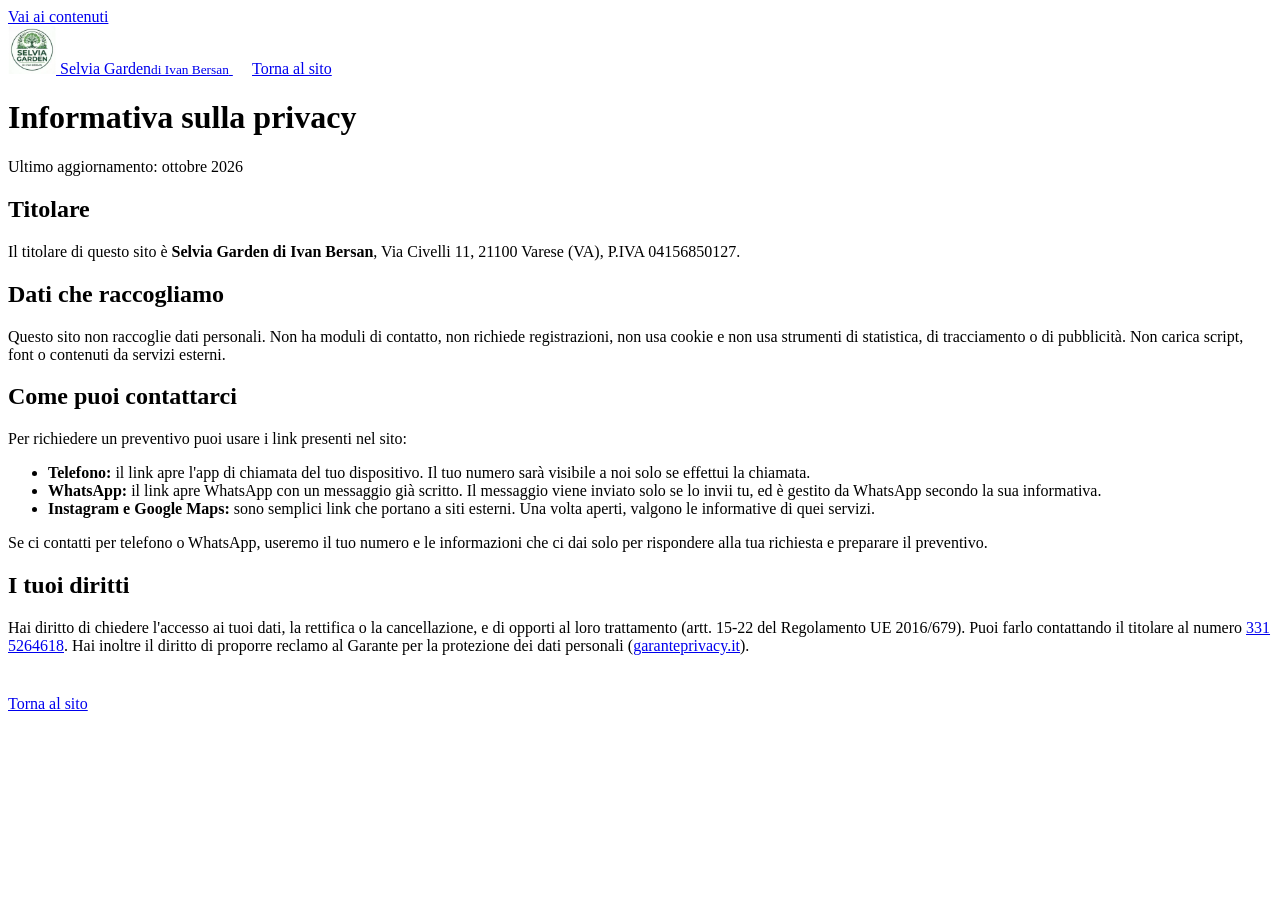
==== privacy.html @ 0f8f2aa6 "Aggiungi informativa privacy Co-Authored-By: Claude Sonnet 5.5 <noreply@anthropic.com> Claude-Sessio" ====
<!doctype html>
<html lang="it">
<head>
  <meta charset="utf-8">
  <meta name="viewport" content="width=device-width, initial-scale=1">
  <title>Informativa privacy | Selvia Garden</title>
  <meta name="description" content="Informativa sulla privacy del sito di Selvia Garden: il sito non raccoglie dati personali e non usa cookie.">
  <!-- BOZZA: togliere insieme al noindex di index.html -->
  <meta name="robots" content="noindex, nofollow">
  <meta name="theme-color" content="#1e4630">
  <link rel="icon" type="image/png" sizes="32x32" href="assets/img/favicon-32.png">
  <link rel="apple-touch-icon" href="assets/img/apple-touch-icon.png">
  <link rel="stylesheet" href="assets/css/style.css">
</head>
<body>
  <a class="skip-link" href="#contenuto">Vai ai contenuti</a>

  <header class="site-header">
    <div class="container header-inner">
      <a class="brand" href="index.html" aria-label="Selvia Garden, torna alla home">
        <img src="assets/img/logo.webp" width="48" height="48" alt="Logo Selvia Garden">
        <span>Selvia Garden<small>di Ivan Bersan</small></span>
      </a>
      <a class="btn btn-solid" style="min-height:44px;padding:.5em 1.2em" href="index.html">Torna al sito</a>
    </div>
  </header>

  <main id="contenuto" class="container prose">
    <h1>Informativa sulla privacy</h1>
    <p class="updated">Ultimo aggiornamento: ottobre 2026</p>

    <h2>Titolare</h2>
    <p>Il titolare di questo sito è <strong data-cfg="businessName">Selvia Garden di Ivan Bersan</strong>, <span data-cfg="addressLine">Via Civelli 11</span>, <span data-cfg="addressCity">21100 Varese (VA)</span>, P.IVA <span data-cfg="vat">04156850127</span>.</p>

    <h2>Dati che raccogliamo</h2>
    <p>Questo sito non raccoglie dati personali. Non ha moduli di contatto, non richiede registrazioni, non usa cookie e non usa strumenti di statistica, di tracciamento o di pubblicità. Non carica script, font o contenuti da servizi esterni.</p>

    <h2>Come puoi contattarci</h2>
    <p>Per richiedere un preventivo puoi usare i link presenti nel sito:</p>
    <ul>
      <li><strong>Telefono:</strong> il link apre l'app di chiamata del tuo dispositivo. Il tuo numero sarà visibile a noi solo se effettui la chiamata.</li>
      <li><strong>WhatsApp:</strong> il link apre WhatsApp con un messaggio già scritto. Il messaggio viene inviato solo se lo invii tu, ed è gestito da WhatsApp secondo la sua informativa.</li>
      <li><strong>Instagram e Google Maps:</strong> sono semplici link che portano a siti esterni. Una volta aperti, valgono le informative di quei servizi.</li>
    </ul>
    <p>Se ci contatti per telefono o WhatsApp, useremo il tuo numero e le informazioni che ci dai solo per rispondere alla tua richiesta e preparare il preventivo.</p>

    <h2>I tuoi diritti</h2>
    <p>Hai diritto di chiedere l'accesso ai tuoi dati, la rettifica o la cancellazione, e di opporti al loro trattamento (artt. 15-22 del Regolamento UE 2016/679). Puoi farlo contattando il titolare al numero <a href="tel:+393315264618" data-href="tel"><span data-cfg="phoneDisplay">331 5264618</span></a>. Hai inoltre il diritto di proporre reclamo al Garante per la protezione dei dati personali (<a href="https://www.garanteprivacy.it" rel="noopener">garanteprivacy.it</a>).</p>

    <p style="margin-top:40px"><a class="back-link" href="index.html">Torna al sito</a></p>
  </main>

  <script src="assets/js/main.js"></script>
</body>
</html>
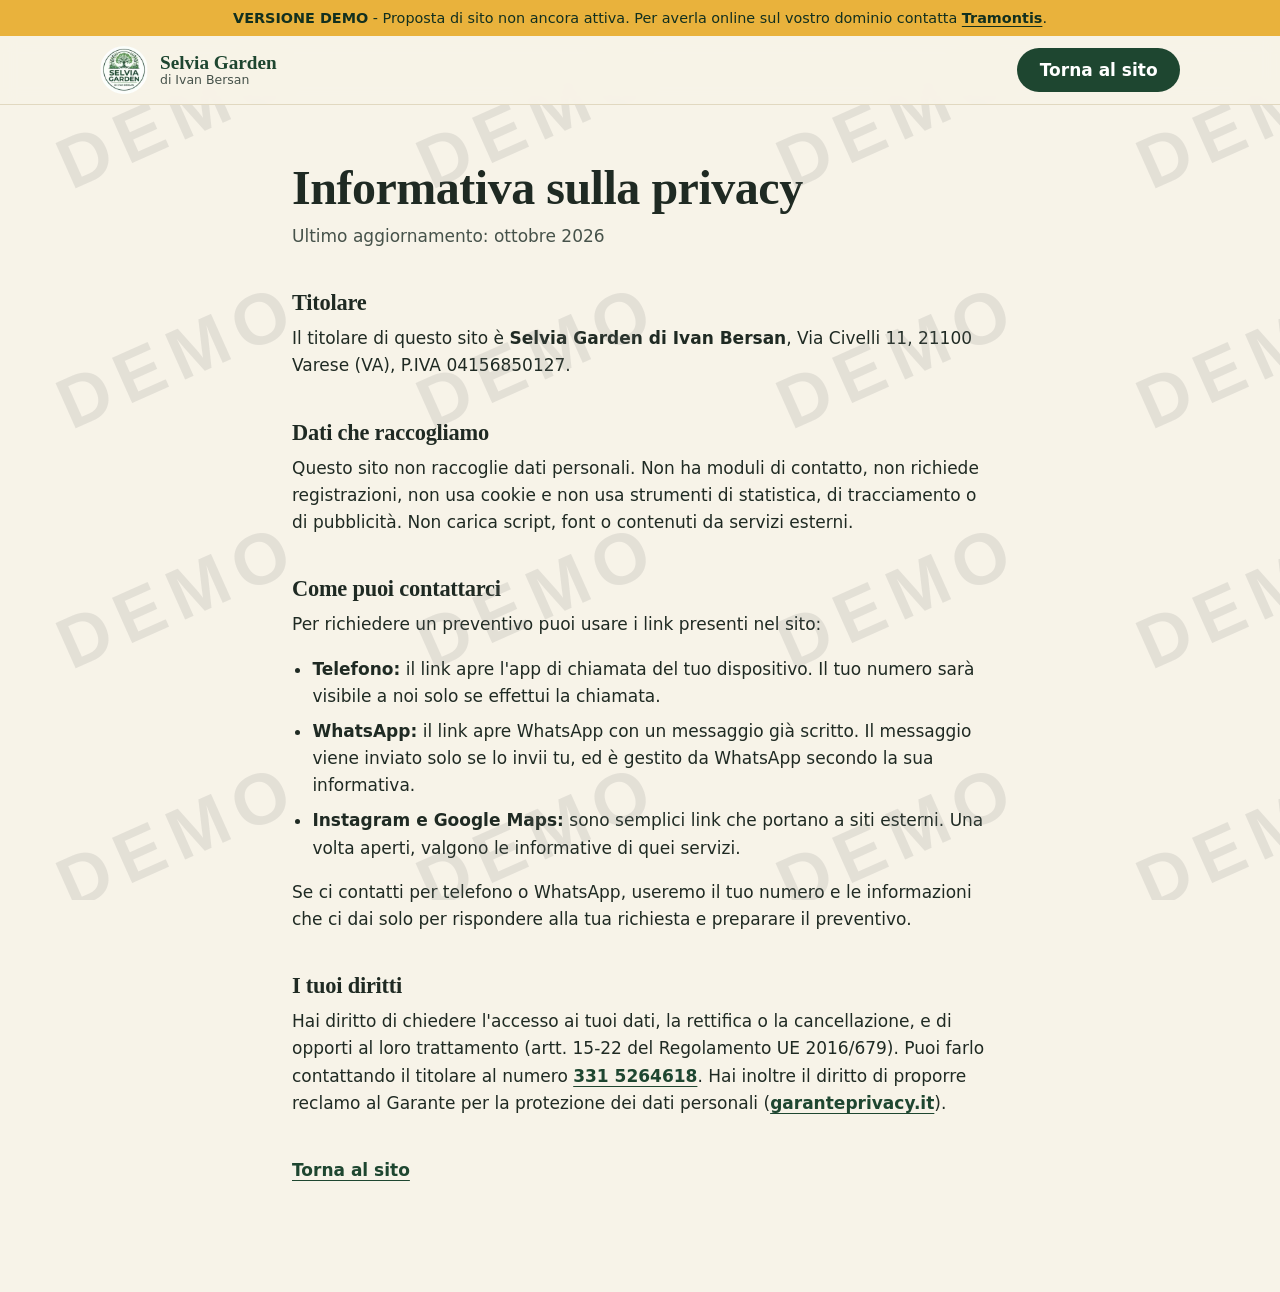
==== commit e95a086c: "Aggiungi striscia VERSIONE DEMO con link a Tramontis e filigrana DEMO Co-Authored-By: Claude Sonnet " ====
--- a/privacy.html
+++ b/privacy.html
@@ -12,8 +12,14 @@
   <link rel="apple-touch-icon" href="assets/img/apple-touch-icon.png">
   <link rel="stylesheet" href="assets/css/style.css">
 </head>
-<body>
+<body class="demo-watermark">
   <a class="skip-link" href="#contenuto">Vai ai contenuti</a>
+
+  <!-- BOZZA: striscia demo, da rimuovere insieme alla filigrana (classe .demo-watermark su <body>) quando il sito diventa ufficiale -->
+  <div class="demo-banner" role="note">
+    <p><strong>VERSIONE DEMO</strong> - Proposta di sito non ancora attiva. Per averla online sul vostro dominio contatta <a href="https://tramontis.netlify.app" target="_blank" rel="noopener">Tramontis<span class="visually-hidden"> (si apre in una nuova scheda)</span></a>.</p>
+  </div>
+
 
   <header class="site-header">
     <div class="container header-inner">
--- a/assets/css/style.css
+++ b/assets/css/style.css
@@ -0,0 +1,444 @@
+/* ==========================================================================
+   Selvia Garden — stile
+   Palette ricavata dal logo: verde bosco del lettering, verde foglia della
+   chioma, completati da un neutro sabbia e da un giallo ocra per le CTA.
+   ========================================================================== */
+
+:root {
+  --forest-900: #12301f;
+  --forest-800: #19402a;
+  --forest-700: #1e4630;   /* verde del lettering nel logo */
+  --leaf-500:   #4f9a44;   /* verde della chioma nel logo (solo decorazioni) */
+  --leaf-300:   #9ccb8a;
+  --sand-50:    #f7f3e8;
+  --sand-100:   #efe8d6;
+  --sand-200:   #e1d8c0;
+  --ink:        #1f2a23;
+  --ink-soft:   #46524a;   /* >= 7:1 su sand-50 */
+  --ocra:       #e9b23c;   /* CTA */
+  --ocra-hover: #f2c25a;
+
+  --font-title: "Iowan Old Style", "Palatino Linotype", Palatino, "URW Palladio L", "Book Antiqua", Georgia, serif;
+  --font-body: system-ui, -apple-system, "Segoe UI", Roboto, "Helvetica Neue", Arial, sans-serif;
+
+  --radius-s: 10px;
+  --radius-m: 18px;
+  --radius-l: 28px;
+  --shadow: 0 1px 2px rgba(18, 48, 31, .06), 0 8px 24px -10px rgba(18, 48, 31, .18);
+
+  --gutter: 20px;
+  --header-h: 68px;
+  --bar-h: 64px;           /* barra fissa mobile */
+  --focus: var(--forest-700);
+}
+
+*, *::before, *::after { box-sizing: border-box; }
+
+html {
+  -webkit-text-size-adjust: 100%;
+  scroll-padding-top: calc(var(--header-h) + 12px);
+}
+@media (prefers-reduced-motion: no-preference) {
+  html { scroll-behavior: smooth; }
+}
+
+body {
+  margin: 0;
+  font-family: var(--font-body);
+  font-size: 1.0625rem;        /* 17px */
+  line-height: 1.6;
+  color: var(--ink);
+  background: var(--sand-50);
+}
+
+img, svg { display: block; max-width: 100%; }
+a { color: inherit; }
+
+h1, h2, h3 {
+  font-family: var(--font-title);
+  font-weight: 700;
+  line-height: 1.12;
+  letter-spacing: -.01em;
+  margin: 0;
+  text-wrap: balance;
+}
+p { margin: 0; }
+
+:focus-visible {
+  outline: 3px solid var(--focus);
+  outline-offset: 3px;
+  border-radius: 4px;
+}
+.on-dark { --focus: var(--ocra); }
+
+.container {
+  width: 100%;
+  max-width: 1120px;
+  margin-inline: auto;
+  padding-inline: var(--gutter);
+}
+
+.skip-link {
+  position: absolute; left: 12px; top: -80px; z-index: 100;
+  background: var(--forest-900); color: #fff;
+  padding: 10px 16px; border-radius: var(--radius-s);
+  text-decoration: none; font-weight: 600;
+}
+.skip-link:focus { top: 12px; --focus: var(--ocra); }
+
+/* ---------- Pulsanti ---------- */
+.btn {
+  display: inline-flex; align-items: center; justify-content: center; gap: .6em;
+  min-height: 50px; padding: .7em 1.4em;
+  font: 600 1.0625rem/1.2 var(--font-body);
+  text-decoration: none; text-align: center;
+  border: 2px solid transparent; border-radius: 999px;
+  cursor: pointer;
+  transition: background-color .2s, border-color .2s, transform .2s;
+}
+.btn svg { width: 1.25em; height: 1.25em; flex: none; }
+.btn-primary { background: var(--ocra); color: var(--forest-900); }
+.btn-primary:hover { background: var(--ocra-hover); }
+.btn-ghost { border-color: currentColor; color: inherit; }
+.btn-ghost:hover { background: rgba(255,255,255,.1); }
+.btn-solid { background: var(--forest-700); color: #fff; }
+.btn-solid:hover { background: var(--forest-900); }
+.btn:active { transform: translateY(1px); }
+
+/* ---------- Header ---------- */
+.site-header {
+  position: sticky; top: 0; z-index: 50;
+  background: rgba(247, 243, 232, .96);
+  -webkit-backdrop-filter: blur(8px); backdrop-filter: blur(8px);
+  border-bottom: 1px solid var(--sand-200);
+}
+.header-inner {
+  display: flex; align-items: center; justify-content: space-between;
+  height: var(--header-h);
+}
+.brand { display: flex; align-items: center; gap: 12px; text-decoration: none; }
+.brand img { width: 48px; height: 48px; border-radius: 50%; }
+.brand span {
+  font-family: var(--font-title); font-weight: 700; font-size: 1.2rem;
+  color: var(--forest-700); line-height: 1.1;
+}
+.brand small { display: block; font: 500 .78rem/1.2 var(--font-body); color: var(--ink-soft); }
+
+.menu-toggle {
+  display: inline-flex; align-items: center; justify-content: center;
+  width: 48px; height: 48px; padding: 0;
+  background: none; border: 2px solid var(--forest-700); border-radius: 50%;
+  color: var(--forest-700); cursor: pointer;
+}
+.menu-toggle svg { width: 22px; height: 22px; }
+.menu-toggle .icon-close { display: none; }
+.menu-toggle[aria-expanded="true"] .icon-open { display: none; }
+.menu-toggle[aria-expanded="true"] .icon-close { display: block; }
+
+.nav-list { list-style: none; margin: 0; padding: 0; }
+.nav-list a { text-decoration: none; font-weight: 500; }
+.nav-list a:hover { text-decoration: underline; text-underline-offset: 5px; }
+.header-cta { display: none; }
+
+/* Mobile: menu a tendina (solo con JS; senza JS resta una lista visibile) */
+@media (max-width: 899px) {
+  .site-nav {
+    position: absolute; left: 0; right: 0; top: 100%;
+    background: var(--sand-50); border-bottom: 1px solid var(--sand-200);
+    padding: 8px var(--gutter) 20px;
+    box-shadow: 0 18px 30px -18px rgba(18, 48, 31, .35);
+  }
+  .js .site-nav[hidden] { display: none; }
+  .nav-list a { display: block; padding: 14px 4px; font-size: 1.15rem; border-bottom: 1px solid var(--sand-200); }
+  .no-js .menu-toggle { display: none; }
+}
+
+@media (min-width: 900px) {
+  .menu-toggle { display: none; }
+  .site-nav { display: block !important; margin-left: auto; margin-right: 28px; }
+  .nav-list { display: flex; gap: 26px; }
+  .header-cta { display: inline-flex; min-height: 44px; padding: .5em 1.2em; }
+}
+
+/* ---------- Hero ---------- */
+.hero {
+  position: relative; overflow: hidden;
+  background: var(--forest-700); color: #fff;
+  padding-block: 56px 72px;
+}
+.hero::after {            /* sfumatura per dare profondità al verde */
+  content: ""; position: absolute; inset: 0; pointer-events: none;
+  background:
+    linear-gradient(90deg, var(--forest-700) 0%, rgba(30, 70, 48, .88) 34%, rgba(30, 70, 48, 0) 62%),
+    radial-gradient(120% 90% at 85% 40%, rgba(79, 154, 68, .28), transparent 60%);
+  z-index: 1;
+}
+.rings {
+  position: absolute; z-index: 0;
+  width: 760px; max-width: none;
+  right: -380px; bottom: -330px;
+  color: var(--leaf-300); opacity: .75;
+  pointer-events: none;
+}
+.rings path { stroke-opacity: var(--o); }
+.hero-inner { position: relative; z-index: 2; }
+.hero h1 {
+  font-size: clamp(2.5rem, 9.5vw, 5.2rem);
+  line-height: 1.04; letter-spacing: -.02em;
+  max-width: 13ch;
+}
+.hero-lead {
+  margin-top: 24px; max-width: 34em;
+  font-size: 1.15rem; color: #e8f0e6;
+}
+.hero-actions { margin-top: 34px; display: flex; flex-wrap: wrap; gap: 14px; }
+.hero-actions .btn { flex: 1 1 220px; }
+.hero-meta { margin-top: 26px; font-size: .98rem; color: #cfe0cb; }
+
+@media (min-width: 720px) {
+  .hero { padding-block: 104px 120px; }
+  .hero-actions .btn { flex: 0 0 auto; }
+  .rings { width: 940px; right: -220px; top: 50%; bottom: auto; transform: translateY(-50%); opacity: 1; }
+}
+@media (min-width: 1100px) {
+  .hero { padding-block: 132px 148px; }
+  .rings { width: 1080px; right: -120px; }
+}
+
+/* L'unico momento "orchestrato": gli anelli di crescita si disegnano */
+@media (prefers-reduced-motion: no-preference) {
+  .rings path {
+    stroke-dasharray: 1; stroke-dashoffset: 1;
+    animation: ring-draw 2.6s cubic-bezier(.3, .6, .2, 1) forwards;
+    animation-delay: calc(var(--i) * 90ms + 150ms);
+  }
+  @keyframes ring-draw { to { stroke-dashoffset: 0; } }
+}
+
+/* ---------- Sezioni ---------- */
+.section { padding-block: 72px; }
+.section-sand { background: var(--sand-100); }
+.section-title { font-size: clamp(1.9rem, 5.5vw, 3rem); max-width: 18ch; }
+.section-intro { margin-top: 18px; max-width: 38em; color: var(--ink-soft); font-size: 1.1rem; }
+.section-head { margin-bottom: 44px; }
+
+@media (min-width: 900px) {
+  .section { padding-block: 112px; }
+  .section-head { margin-bottom: 60px; }
+}
+
+/* ---------- Servizi ---------- */
+.service-grid {
+  list-style: none; margin: 0; padding: 0;
+  display: grid; gap: 18px; grid-template-columns: 1fr;
+}
+.service-card {
+  background: #fff; border: 1px solid var(--sand-200);
+  border-radius: var(--radius-m); padding: 26px 24px 28px;
+  box-shadow: var(--shadow);
+}
+.service-card:nth-child(3n + 2) { border-radius: var(--radius-l) var(--radius-m) var(--radius-m) var(--radius-m); }
+.icon-badge {
+  width: 52px; height: 52px; display: grid; place-items: center;
+  border-radius: 50% 50% 50% 14px;    /* una foglia */
+  background: var(--forest-700); color: var(--leaf-300);
+  margin-bottom: 18px;
+}
+.icon-badge svg { width: 26px; height: 26px; }
+.service-card h3 { font-size: 1.3rem; margin-bottom: 8px; }
+.service-card p { color: var(--ink-soft); }
+
+.more-services { margin-top: 56px; }
+.more-services h3 { font-size: 1.5rem; }
+.more-services > p { margin-top: 8px; color: var(--ink-soft); max-width: 38em; }
+.more-list {
+  list-style: none; margin: 24px 0 0; padding: 0;
+  display: grid; grid-template-columns: 1fr; border-top: 1px solid var(--sand-200);
+}
+.more-list li {
+  display: flex; gap: 16px; align-items: flex-start;
+  padding: 18px 4px; border-bottom: 1px solid var(--sand-200);
+}
+.more-list svg { width: 28px; height: 28px; flex: none; color: var(--leaf-500); margin-top: 2px; }
+.more-list strong { display: block; font-family: var(--font-title); font-size: 1.15rem; line-height: 1.25; }
+.more-list span { color: var(--ink-soft); font-size: 1rem; }
+
+@media (min-width: 640px) {
+  .service-grid { grid-template-columns: repeat(2, 1fr); }
+  .more-list { grid-template-columns: repeat(2, 1fr); column-gap: 40px; }
+}
+@media (min-width: 960px) {
+  .service-grid { grid-template-columns: repeat(3, 1fr); gap: 24px; }
+}
+
+/* ---------- Come lavoriamo ---------- */
+.steps {
+  list-style: none; margin: 0; padding: 0; counter-reset: step;
+  display: grid; gap: 0; position: relative;
+}
+.step { position: relative; padding: 0 0 34px 64px; }
+.step:last-child { padding-bottom: 0; }
+.step::before {             /* linea di crescita verticale */
+  content: ""; position: absolute; left: 21px; top: 44px; bottom: 0;
+  width: 2px; background: repeating-linear-gradient(var(--leaf-500) 0 6px, transparent 6px 12px);
+}
+.step:last-child::before { display: none; }
+.step-num {
+  position: absolute; left: 0; top: 0;
+  width: 44px; height: 44px; display: grid; place-items: center;
+  border-radius: 50%; background: var(--forest-700); color: #fff;
+  font: 700 1.25rem/1 var(--font-title);
+}
+.step h3 { font-size: 1.3rem; padding-top: 8px; margin-bottom: 8px; }
+.step p { color: var(--ink-soft); max-width: 30em; }
+
+@media (min-width: 900px) {
+  .steps { grid-template-columns: repeat(4, 1fr); gap: 28px; }
+  .step { padding: 64px 0 0; }
+  .step::before {
+    left: 44px; right: -28px; top: 21px; bottom: auto; width: auto; height: 2px;
+    background: repeating-linear-gradient(90deg, var(--leaf-500) 0 6px, transparent 6px 12px);
+  }
+  .step h3 { padding-top: 0; }
+}
+
+/* ---------- Per chi lavoriamo ---------- */
+.audience { display: grid; gap: 0; }
+.audience-item { padding: 28px 0; border-top: 2px solid var(--forest-700); }
+.audience-item h3 { font-size: clamp(1.8rem, 5vw, 2.4rem); margin-bottom: 10px; }
+.audience-item p { color: var(--ink-soft); max-width: 22em; }
+@media (min-width: 820px) {
+  .audience { grid-template-columns: repeat(3, 1fr); gap: 40px; }
+}
+
+/* ---------- Galleria (visibile solo se ci sono foto) ---------- */
+.gallery-grid {
+  list-style: none; margin: 0; padding: 0;
+  display: grid; gap: 14px; grid-template-columns: 1fr;
+}
+.gallery-grid figure { margin: 0; }
+.gallery-grid img {
+  width: 100%; height: auto; aspect-ratio: 4 / 3; object-fit: cover;
+  border-radius: var(--radius-m); background: var(--sand-200);
+}
+.gallery-grid figcaption { margin-top: 8px; font-size: .95rem; color: var(--ink-soft); }
+@media (min-width: 640px) { .gallery-grid { grid-template-columns: repeat(2, 1fr); } }
+@media (min-width: 960px) { .gallery-grid { grid-template-columns: repeat(3, 1fr); gap: 20px; } }
+
+/* ---------- Perché ---------- */
+.why {
+  position: relative; overflow: hidden;
+  background: var(--forest-800); color: #fff;
+}
+.why::before {
+  content: ""; position: absolute; inset: 0;
+  background: url("../img/foglie.svg") 0 0 / 180px 180px;
+  opacity: .16; pointer-events: none;
+}
+.why .container { position: relative; }
+.why .section-intro { color: #d8e6d3; }
+.why-list { list-style: none; margin: 0; padding: 0; display: grid; gap: 34px; }
+.why-list li { padding-left: 22px; border-left: 3px solid var(--ocra); }
+.why-list h3 { font-size: 1.4rem; margin-bottom: 8px; }
+.why-list p { color: #e2eddd; max-width: 26em; }
+@media (min-width: 760px) {
+  .why-list { grid-template-columns: repeat(2, 1fr); gap: 44px 56px; }
+}
+
+/* ---------- Contatti ---------- */
+.contact-grid { display: grid; gap: 40px; }
+.contact-cta { display: grid; gap: 14px; align-content: start; }
+.contact-cta .btn { width: 100%; font-size: 1.15rem; min-height: 58px; }
+.contact-note { color: var(--ink-soft); }
+.contact-list { margin: 0; display: grid; gap: 24px; align-content: start; }
+.contact-list dt { font: 700 1.05rem/1.3 var(--font-title); color: var(--forest-700); margin-bottom: 4px; }
+.contact-list dd { margin: 0; }
+.contact-list a { color: var(--forest-700); font-weight: 600; text-underline-offset: 4px; }
+.contact-list a:hover { color: var(--forest-900); }
+@media (min-width: 860px) {
+  .contact-grid { grid-template-columns: 1fr 1fr; gap: 72px; align-items: start; }
+}
+
+/* ---------- Footer ---------- */
+.site-footer {
+  background: var(--forest-900); color: #d3e2cf; font-size: 1rem;
+  padding-block: 48px calc(40px + var(--bar-h) + env(safe-area-inset-bottom, 0px));
+}
+.footer-grid { display: grid; gap: 28px; }
+.footer-brand { display: flex; align-items: center; gap: 14px; }
+.footer-brand img { width: 56px; height: 56px; border-radius: 50%; }
+.footer-brand strong { display: block; font: 700 1.2rem/1.2 var(--font-title); color: #fff; }
+.site-footer address { font-style: normal; }
+.site-footer a { color: #fff; text-underline-offset: 4px; }
+.footer-links { list-style: none; margin: 0; padding: 0; display: flex; flex-wrap: wrap; gap: 8px 24px; }
+.draft-note {
+  margin-top: 36px; padding-top: 20px; border-top: 1px solid rgba(255,255,255,.18);
+  font-size: .9rem; color: #b9cdb4;
+}
+@media (min-width: 860px) {
+  .footer-grid { grid-template-columns: 1.3fr 1fr 1fr; gap: 48px; }
+}
+
+/* ---------- Barra fissa mobile ---------- */
+.mobile-bar {
+  position: fixed; left: 0; right: 0; bottom: 0; z-index: 60;
+  display: grid; grid-template-columns: 1fr 1fr; gap: 10px;
+  padding: 8px var(--gutter) calc(8px + env(safe-area-inset-bottom, 0px));
+  background: rgba(247, 243, 232, .97);
+  border-top: 1px solid var(--sand-200);
+  box-shadow: 0 -8px 24px -12px rgba(18, 48, 31, .25);
+}
+.mobile-bar .btn { min-height: 48px; padding-block: .5em; }
+@media (min-width: 900px) {
+  .mobile-bar { display: none; }
+  .site-footer { padding-bottom: 40px; }
+}
+
+/* ---------- Ingresso sobrio delle sezioni ---------- */
+@media (prefers-reduced-motion: no-preference) {
+  .js .reveal {
+    opacity: 0; transform: translateY(14px);
+    transition: opacity .6s ease, transform .6s ease;
+    transition-delay: var(--d, 0ms);
+  }
+  .js .reveal.is-visible { opacity: 1; transform: none; }
+}
+
+/* ---------- Pagina privacy ---------- */
+.prose { padding-block: 56px 80px; max-width: 46rem; }
+.prose h1 { font-size: clamp(2rem, 6vw, 3rem); margin-bottom: 8px; }
+.prose h2 { font-size: 1.4rem; margin: 40px 0 10px; }
+.prose p, .prose li { color: var(--ink); }
+.prose p + p { margin-top: 14px; }
+.prose ul { padding-left: 1.2em; }
+.prose li + li { margin-top: 8px; }
+.prose .updated { color: var(--ink-soft); margin-bottom: 28px; }
+.prose a { color: var(--forest-700); font-weight: 600; text-underline-offset: 4px; }
+.back-link { display: inline-block; margin-bottom: 28px; }
+
+.placeholder { background: #fff2c2; padding: 0 .25em; border-radius: 4px; }
+
+.visually-hidden {
+  position: absolute !important; width: 1px; height: 1px; margin: -1px; padding: 0;
+  overflow: hidden; clip: rect(0 0 0 0); white-space: nowrap; border: 0;
+}
+[hidden] { display: none !important; }
+
+/* ---------- Versione demo: striscia in cima e filigrana (solo bozza) ---------- */
+.demo-banner {
+  background: var(--ocra); color: var(--forest-900);
+  padding: 8px var(--gutter); text-align: center;
+  font-size: .9rem; line-height: 1.4;
+}
+.demo-banner a { font-weight: 700; text-underline-offset: 3px; }
+.demo-banner a:hover { text-decoration-thickness: 2px; }
+.demo-banner a:focus-visible { --focus: var(--forest-900); }
+
+.demo-watermark::after {
+  content: ""; position: fixed; inset: 0; z-index: 45;
+  background: url("../img/demo-watermark.svg") 0 0 / 260px 173px repeat;
+  pointer-events: none;
+}
+@media (min-width: 720px) {
+  .demo-watermark::after { background-size: 360px 240px; }
+}
